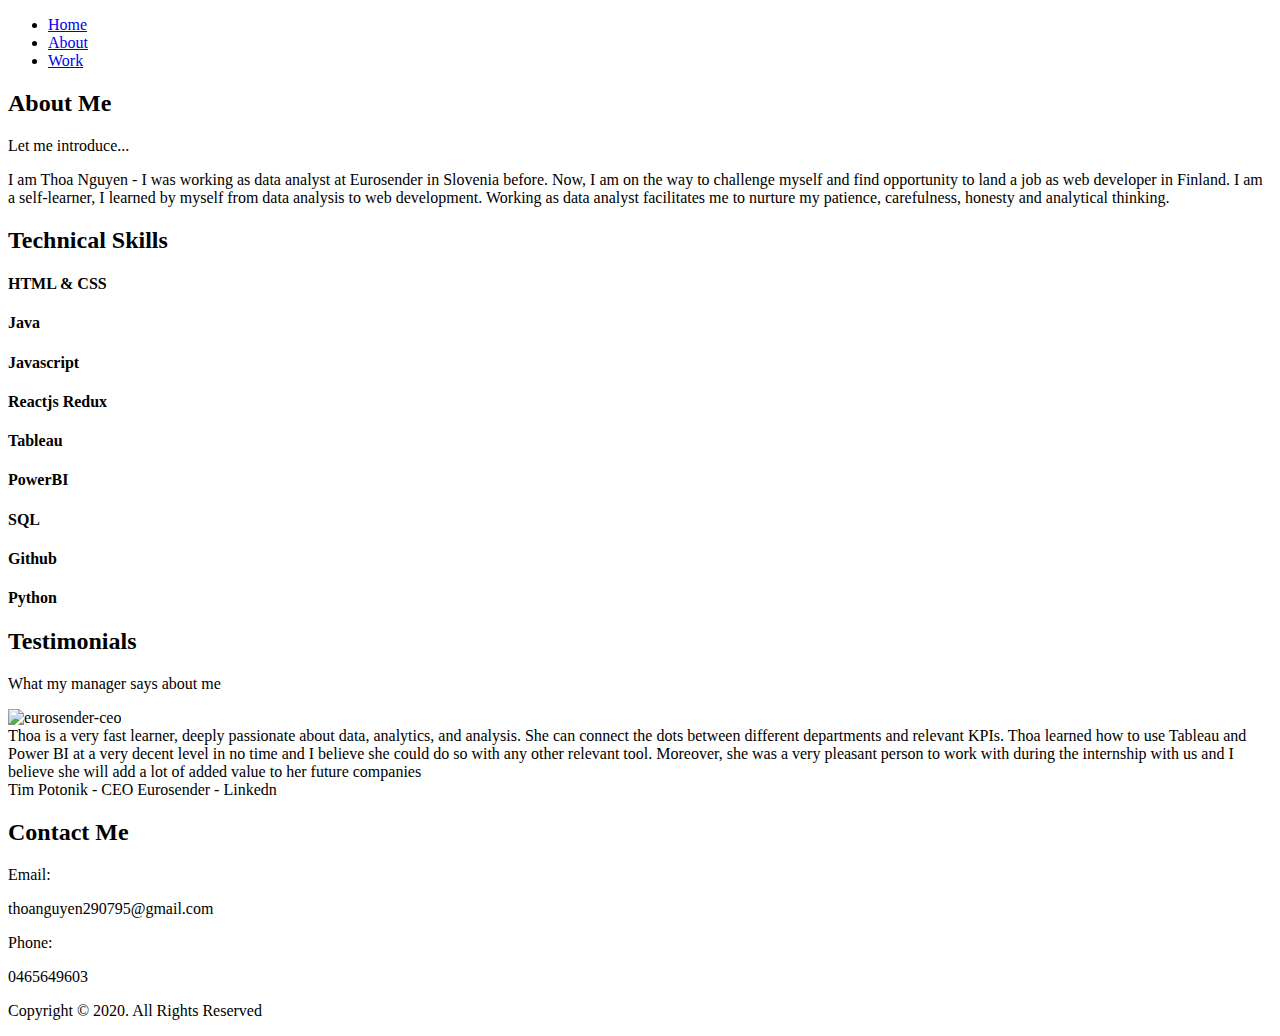
==== about.html @ 1a6d34d0 "edit add files" ====
<!DOCTYPE html>
<html lang="en">
<head>
    <meta charset="UTF-8">
    <meta name="viewport" content="width=device-width, initial-scale=1.0">
    <link rel="stylesheet" href="css/main.css">
    <link rel="stylesheet" href="fontawesome/css/all.css">
    <link rel="stylesheet" href="media.css">
    <link href="https://fonts.googleapis.com/css2?family=Dosis:wght@700&display=swap" rel="stylesheet">
    
    <title>About Me| Front-End | Data Analyst</title>
</head>
<body>
    <header id="header-inner">
        <div class="container">
            <nav id="main-nav">
            <ul>
                <li><a href="index.html">Home</a></li>
                <li><a href="about.html" class="current">About</a></li>
                <li><a href="work.html">Work</a></li>
            
            </ul>
            </nav>
    </div>
    </header>
    <section id="about-a" class="text-center">
<div class="container">
    <h2 class="section-title">About Me</h2>
    <div class="bottom-line"></div>
    <p class="lead">Let me introduce...  </p>
    <div class="about-info">
        <div class="bio bg-light">
            <p>I am Thoa Nguyen - I was working as data analyst at Eurosender in Slovenia before. 
            Now, I am on the way to challenge myself and find opportunity to land a job as web developer in Finland. 
            I am a self-learner, I learned by myself from data analysis to web development. 
            Working as data analyst facilitates me to nurture my patience, carefulness, honesty and analytical thinking. 
        </p>
        </div>  
    </div>
</div>
    </section>
    <section id="about-b" class="bg-dark py-2">
        <div class="container">
            <h2 class="section-title">Technical Skills</h2>
            <div class="bottom-line">
                <h4>HTML & CSS</h4>
                <div class="progress">
                    <div style="width:90%"></div>
                </div>
                <h4>Java</h4>
                <div class="progress">
                    <div style="width:80%"></div>
                </div>
                <h4>Javascript</h4>
                <div class="progress">
                    <div style="width:80%"></div>
                </div>
                <h4>Reactjs Redux</h4>
                <div class="progress">
                    <div style="width:90%"></div>
                </div>              
                <h4>Tableau</h4>
                <div class="progress">
                    <div style="width:95%"></div>
                </div>
                <h4>PowerBI</h4>
                <div class="progress">
                    <div style="width:95%"></div>
                </div>
                <h4>SQL</h4>
                <div class="progress">
                    <div style="width:95%"></div>
                </div>
                <h4>Github</h4>
                <div class="progress">
                    <div style="width:85%"></div>
                </div>
                <h4>Python</h4>
                <div class="progress">
                    <div style="width:70%"></div>
                </div>
                
            </div>
        </div>
    </section>
   <section id="about-d">
       <div class="container">
           <h2 class="section-title">Testimonials</h2>
           <div class="bottom-line"></div>
               <p class="lead text-center">What my manager says about me</p>
               <div class="testimonials">   
                <div class="manager-img">
                    <img src="img/testimonials/tim-potonik.jpg" alt="eurosender-ceo">
                </div>    
                   <div class="manager-feedback">
                    Thoa is a very fast learner, deeply passionate about data, analytics, and analysis. She can
connect the dots between different departments and relevant KPIs. Thoa learned how to use
Tableau and Power BI at a very decent level in no time and I believe she could do so with any
other relevant tool. Moreover, she was a very pleasant person to work with during the
internship with us and I believe she will add a lot of added value to her future companies<br>
                    <span>Tim Potonik - CEO Eurosender - Linkedn</span>
                   </div>
                  
               </div>
           
       </div>
   </section>
   <section id="contact-a" class="text-center">
    <div class="container">
        <h2 class="section-title">Contact Me</h2>          
    <div class="contact">
        <div class="contact-list">
          <div class="contact-label">
             <p> Email:</p>
          </div>
          <div class="contact-info">
              <p>thoanguyen290795@gmail.com</p>
          </div>
        </div>
        <div class="contact-list">
          <div class="contact-label">
             <p>Phone:</p>
          </div>
          <div class="contact-info">
             <p>0465649603</p> 
          </div>
        </div>
    </div>
</div>
</section>
   <footer id="main-footer">
    <div class="footer-content container">
        <p>Copyright &copy; 2020. All Rights Reserved</p>
        <div class="social">
            <a href="https://github.com/thoanguyen290795" target="_blank"><i class="fab fa-github"></i></a>  
            <a href="https://www.linkedin.com/in/thoa-nguyen-933012197/" target="_blank"><i class="fab fa-linkedin"></i></a>  
        </div>
    </div>
   </footer>
</body>
</html>
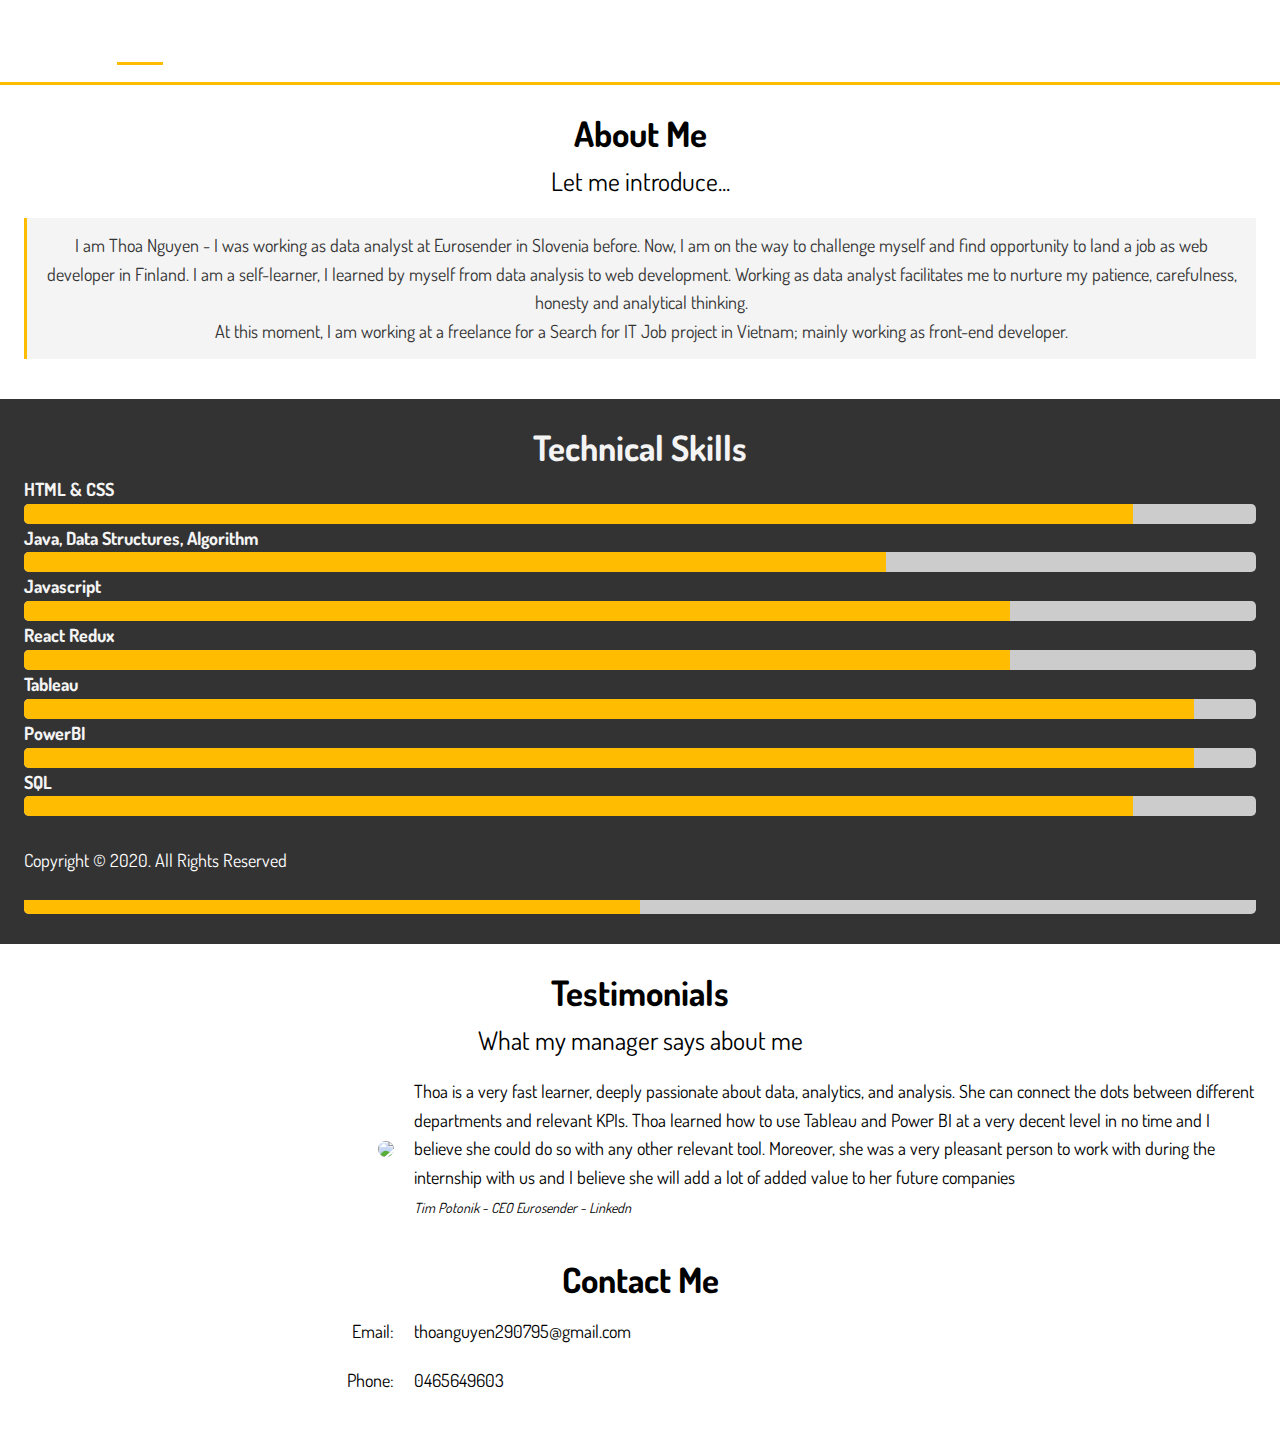
==== commit fb6180b0: "add backend skill and project" ====
--- a/about.html
+++ b/about.html
@@ -35,6 +35,9 @@
             I am a self-learner, I learned by myself from data analysis to web development. 
             Working as data analyst facilitates me to nurture my patience, carefulness, honesty and analytical thinking. 
         </p>
+        <p>
+            At this moment, I am working at a freelance for a Search for IT Job project in Vietnam; mainly working as front-end developer. 
+        </p>
         </div>  
     </div>
 </div>
@@ -47,17 +50,17 @@
                 <div class="progress">
                     <div style="width:90%"></div>
                 </div>
-                <h4>Java</h4>
+                <h4>Java, Data Structures, Algorithm</h4>
                 <div class="progress">
-                    <div style="width:80%"></div>
+                    <div style="width:70%"></div>
                 </div>
                 <h4>Javascript</h4>
                 <div class="progress">
                     <div style="width:80%"></div>
                 </div>
-                <h4>Reactjs Redux</h4>
+                <h4>React Redux</h4>
                 <div class="progress">
-                    <div style="width:90%"></div>
+                    <div style="width:80%"></div>
                 </div>              
                 <h4>Tableau</h4>
                 <div class="progress">
@@ -69,15 +72,15 @@
                 </div>
                 <h4>SQL</h4>
                 <div class="progress">
-                    <div style="width:95%"></div>
+                    <div style="width:90%"></div>
                 </div>
                 <h4>Github</h4>
                 <div class="progress">
-                    <div style="width:85%"></div>
+                    <div style="width:70%"></div>
                 </div>
-                <h4>Python</h4>
+                <h4>Nodejs</h4>
                 <div class="progress">
-                    <div style="width:70%"></div>
+                    <div style="width:50%"></div>
                 </div>
                 
             </div>
--- a/css/main.css
+++ b/css/main.css
@@ -0,0 +1,480 @@
+:root{
+    --website-width: 1280px;
+    --main-color:  #ffbc00;
+    --light-color:#f4f4f4;
+    --medium-color:#ccc;
+    --dark-color:#333;
+    
+    
+}
+/*General Styles*/
+*{
+    margin: 0;
+    padding: 0;
+    box-sizing: border-box;
+}
+body{
+    background-color: white;
+    font-family: 'Dosis', sans-serif;
+    line-height: 1.6;
+    font-size: 18px;
+    /* background-color: white; */
+}
+a{
+    text-decoration: none;
+    color: var(--medium-color);
+}
+ul{
+    list-style: none;
+}
+h2.h3,h4{
+    text-transform: capitalize;
+}
+h2{
+    text-align: center;
+    font-size:35px;
+}
+img{
+    width:100%;
+}
+.container {
+	max-width:var(--website-width);
+    margin: 0 auto;
+    padding: 0 1.5rem;
+    overflow: hidden;
+}
+/*Logo*/
+#logo{
+    width: 70px;
+    height:70px;
+    color:white; 
+    text-transform: capitalize;
+}
+
+
+
+/*Header*/
+#header-home{
+     background-image: url('../img/northen-light.jpg'); 
+     background-repeat: no-repeat;
+     background-position: center;
+     background-size: cover;
+    height: 100vh;
+    width: 100%;  
+    color: white;
+    position: relative;
+
+}
+.header-content{
+    text-align: center;
+    position: absolute;
+    top:50%;
+    left:50%;
+    transform: translate(-50%,-50%);
+
+}
+.header-content h1{
+    text-align: center;
+    font-size: 4rem;
+    line-height: 1.2;
+}
+#header-inner{
+    background-image: url('../img/northen-light.jpg'); 
+    background-repeat: no-repeat;
+    background-size: cover;
+    /* background-position: center; */
+    border-bottom: 3px solid var(--main-color)
+
+}
+/*Main Nav*/
+#main-nav{
+    display:flex;
+    justify-content: space-between;
+    padding-top: 20px;
+    padding-bottom: 20px;
+}
+#main-nav ul{
+    display: flex;
+}
+#main-nav ul li{
+    padding: 5px 1rem;
+
+}
+#main-nav ul a{
+    text-decoration: none;
+    color: white;
+    font-size: 20px;
+    border-bottom: 3px transparent solid;
+    padding-bottom:0.5rem;
+    transition: border-color 0.5s;
+}
+#main-nav ul a:hover{
+    border-color: var(--medium-color);
+}
+#main-nav ul a.current{
+    border-color: var(--main-color);
+}
+/*Button*/
+.btn{
+    display: inline-block;
+    padding:0.8rem 2rem;
+    transition: all 0.5s;
+    border:none; 
+    cursor: pointer;
+}
+.btn.btn-light{
+    color:#333;
+    background-color: var(--light-color);
+}
+.btn.btn-dark{
+    color: white;
+    background-color: var(--dark-color);
+}
+button[class^='btn btn-']:hover,
+a[class^='btn btn-']:hover,
+input[class^='btn btn-']:hover{
+    background-color: var(--main-color);
+}
+.lead{
+    font-size: 1.6rem;
+    margin-bottom: 1rem;
+}
+.text-center{
+    text-align: center;
+}
+/*Padding*/
+/*Home Section*/
+/*Home Section A*/
+#home-a{
+    padding-top:20px;
+    padding-bottom: 20px;
+}
+
+#home-a .specials{
+margin-top: 2rem;
+display: grid;
+grid-row: 1rem;
+grid-template-columns: repeat(4,1fr);
+    
+}
+#home-a .specials .fas{
+    color:var(--main-color); 
+    padding-bottom: 0.4rem;
+}
+/*Home Section B*/
+#home-b{
+    padding-top:30px;
+    padding-bottom: 60px;
+    margin-bottom: 30px;
+}
+#home-b .stats{
+    display: grid;
+    grid-template-columns: repeat(4,1fr);
+}
+#home-b .stats li{
+    line-height: 2;   
+}
+#home-b .stats li .stats-title{
+    font-size: 1.5rem;
+}
+#home-b .stats li .stats-number{
+    font-size: 2rem;
+    font-weight: bold;
+}
+#home-b .stats div{
+    padding:3rem 0; 
+}
+#home-b .stats div:nth-child(odd){
+    background-color: var(--light-color);
+}
+#home-b .stats div:nth-child(even){
+    background-color: var(--medium-color);
+}
+/*About*/
+/*Background*/
+.bg-main{
+    background-color: var(--main-color);
+    color:var(--main-color)
+}
+.bg-dark{
+    background-color: var(--dark-color);
+    color:var(--light-color)
+}
+.bg-light{
+    background-color: var(--light-color);
+    color:var(--dark-color)
+}
+.bg-medium{
+    background-color: var(--medium-color);
+    color:var(--medium-color)
+}
+#about-a{
+    padding-top:20px;
+    padding-bottom:40px;
+}
+#about-a .about-info{
+    display: grid;
+}
+#about-a .about-info .bio{
+    grid-area: bio;
+    border-left: 3px solid var(--main-color);
+    padding:0.8rem;
+    font-size: 18px;
+}
+#contact-a{
+    padding-top: 20px;
+    padding-bottom: 20px;
+}
+/*Testimonials*/
+.testimonials{
+    font-size: 0;
+    box-sizing: border-box;
+}
+.testimonials .manager-feedback{
+    display: inline-block;
+    width: 70%;
+    vertical-align: middle;
+    font-size: 18px;
+    padding-left: 20px;
+}
+.testimonials .manager-feedback span{
+    font-size: 14px;
+    font-weight: light;
+    font-style: italic;
+}
+
+.testimonials .manager-img{
+    display: inline-block;
+    width: 30%;
+    vertical-align: middle;
+    /* background-color: brown; */
+    text-align: right;
+    /* padding-right: 20px; */
+}
+.testimonials .manager-img img{
+    width: 100px;
+    height: 100px;
+    border-radius: 50%;
+}
+/*Section Progress*/
+#about-b{
+    padding-top:20px;
+    padding-bottom: 30px;
+}
+#about-b .progress{
+    overflow: hidden;
+    height:20px;
+    background-color:var(--medium-color) ;
+    border-radius: 0.3rem;
+}
+#about-b .progress div{
+    height:100%;
+    color:white;
+    text-align: center;
+    background-color: var(--main-color);
+}
+#about-d{
+    padding-top:20px;
+    padding-bottom:10px;
+}
+/*WORK*/
+
+#work-a{
+    padding:50px 0;
+    margin: 30px 0;
+}
+
+.items{
+    display: grid;
+    grid-template-columns: repeat(3,1fr);
+    box-shadow: 0 5px 10px 0 rgba(0, 0, 0, 0.3)
+}
+.item{
+    border: 1px solid #ffbc00;
+}
+/*Porfolio Menu*/
+.porfolio-menu{
+    padding-bottom: 20px;
+    padding-top: 0; 
+}
+.porfolio-menu ul li{
+    display: inline-block;
+    margin:0;
+    list-style: none;
+    padding: 10px 15px;
+    border: 1px solid tomato;
+    cursor: pointer;
+    /* transition: all 0.3s ease; */
+    margin-left: 25px;
+}
+
+.porfolio-menu ul li:hover{
+    background-color: var(--main-color);
+    cursor: pointer;
+}
+li.active{
+    background-color: var(--main-color);
+}
+.items{
+    padding:10px 0;
+}
+.item{
+    margin-bottom: 20px;
+    padding:20px 30px;
+}
+.item-text-title {
+    font-size: 20px; 
+    margin-bottom: 10px;
+}
+.item-text-title a{
+    color: #ffbc00; 
+    transition: all 0.4s ease;
+
+
+}
+
+
+
+/*Contact*/
+.contact{
+    padding-top:10px;
+    padding-bottom: 10px;
+}
+.contact-list{
+    font-size: 0;
+    margin-bottom: 20px;
+}
+.contact-label{
+    font-size: 18px;
+    display: inline-block;
+    vertical-align: middle;
+    width: 30%;
+    text-align: right;
+
+}
+.contact-info{
+    font-size: 18px;
+    display: inline-block;
+    vertical-align: middle;
+    width: 70%;
+    text-align: start;
+    padding-left: 20px;
+}
+/*Footer*/
+
+#main-footer{
+    background-color: var(--dark-color);
+    color:white;
+    height:5rem;
+    position: fixed;
+    bottom: 0; 
+    left: 0;
+    right: 0; 
+    /* margin-top: 50px; */
+}
+button.jm-item-button:focus {outline:0;}
+.jm-item-button {
+    background: rgba(234, 135, 8, 0.9);
+    text-transform: uppercase;
+    color: #ffffff;
+    font-size: 14px !important;
+    letter-spacing: 2px;
+    padding: 5px;
+    margin: 5px auto;  
+    transition: all 0.2s ease-in 0s;
+    text-decoration: none !important;
+    display: block;
+    border: none;
+
+}
+.jm-item-button:hover{
+    background-color: #FFA899;
+    color: white; 
+}
+/* .modal-dialog {
+    position: relative;
+    width: auto;
+    margin: .5rem;
+    pointer-events: none;
+    top: 30px;
+    right: 0;
+    bottom: 0;
+    left: 0;
+    z-index: 1050;
+    padding: 10px 20px;
+    background-color: white;
+} */
+/* .modal.in .modal-dialog {
+    background-color: #fff;
+} */
+.bg-purple {
+    background-color: #8884fffd !important;
+}
+.text-purple {
+    color: #8884fffd;
+}
+div#skill, div#desc_content h4 {
+   
+    text-transform: capitalize;
+}
+#main-footer .footer-content{
+    display: flex;
+    justify-content: space-between;
+    height:5rem;
+    align-items: center;
+}
+.footer-content .social a {
+    color: white;
+}
+.footer-content .social .fab{
+margin-right: 1rem;
+border-radius: 50%;
+height:20px;
+width: 20px;
+line-height: 20px;
+text-align: center;
+padding:0.5
+}
+.footer-content .social .fab:hover{
+    background-color: var(--main-color);
+}
+
+
+/* .layout-ib{
+	font-size:0
+}
+.layout-ib> * {
+font-size: 14px;
+display:inline-block;
+vertical-align: middle;
+}
+.layout-ib.va-t> *{
+	vertical-align: top;
+}
+.layout-ib.va-b> *{
+	vertical-align: bottom;
+}
+.row{
+	font-size:0;
+	margin-right: -15px;
+	margin-left: -15px;
+}
+.row > [class*="col-"]{ 
+	display: inline-block;
+	font-size:14px; 
+	padding-right: 15px;
+	padding-left:15px;
+	vertical-align:top
+}
+.row.va-m > [class*="col-"]{
+	vertical-align:middle
+}
+.row.va-t > [class*="col-"]{
+	vertical-align:top
+}
+.row > .col-9{
+	width:75%;
+}
+.row > .col-3{
+	width:25%;	
+} */--- a/media.css
+++ b/media.css
@@ -0,0 +1,96 @@
+:root{
+    --website-width: 1280px;
+    --main-color:  #ffbc00;
+    --light-color:#f4f4f4;
+    --medium-color:#ccc;
+    --dark-color:#333;
+    
+    
+}
+/*Tablets and Smaller*/
+@media(max-width:800px){
+    #header-home{
+height:30rem;
+    }
+    .header-content{
+padding-top: 5rem;
+    }
+}
+/*Smartphones*/
+@media(max-width:500px){
+    #main-nav{
+        flex-direction: column;
+        align-items: center;
+    }
+    #main-nav li{
+        padding:1rem;
+    }
+    #header-home{
+        height:10rem;
+        border-bottom: 2px solid var(--main-color);
+
+    }
+    #header-home .header-content{
+        display: none;
+    }
+    #header-inner{
+        height:10rem;
+    }
+    #home-a .specials,
+    #home-b .stats,
+    #home-c .process,
+    .items{
+grid-template-columns: 1fr;
+    }
+    #about-d .testimonials .manager-img,
+    #about-d .testimonials .manager-feedback{
+        display: block;
+        width: 100%;
+
+    }
+    #about-d .testimonials .manager-img{
+        text-align:center;
+        margin-bottom: 10px;
+    }
+    #home-a .specials div{
+        border-bottom: 1px var(--light-color) solid;
+        padding-bottom: 1rem;
+    }
+    #home-a .specials div:last-child{
+        border:none;
+        padding-bottom: 0;
+    }
+    #home-b .stats div{
+        padding: 2rem 0 1rem 0;
+    }
+    #about-a .about-info{
+    grid-template-areas:  'bioimage' 'bio';
+    }
+    .porfolio-menu ul{
+        padding: 10px;
+    }
+    .porfolio-menu ul li{
+        display: block;
+    }
+    
+}
+/*Landscape*/
+@media (max-height:330px){
+    #header-home .header-content{
+        padding-top: 3rem;
+    }
+}
+/*modal*/
+@media (min-width: 576px){
+    .modal-dialog {
+        min-width: 700px;
+        margin: 1.75rem auto;
+    }
+}
+@media (min-width: 768px){
+    .modal-dialog {
+        min-width: 700px;
+        margin: 30px auto;
+    }
+}
+
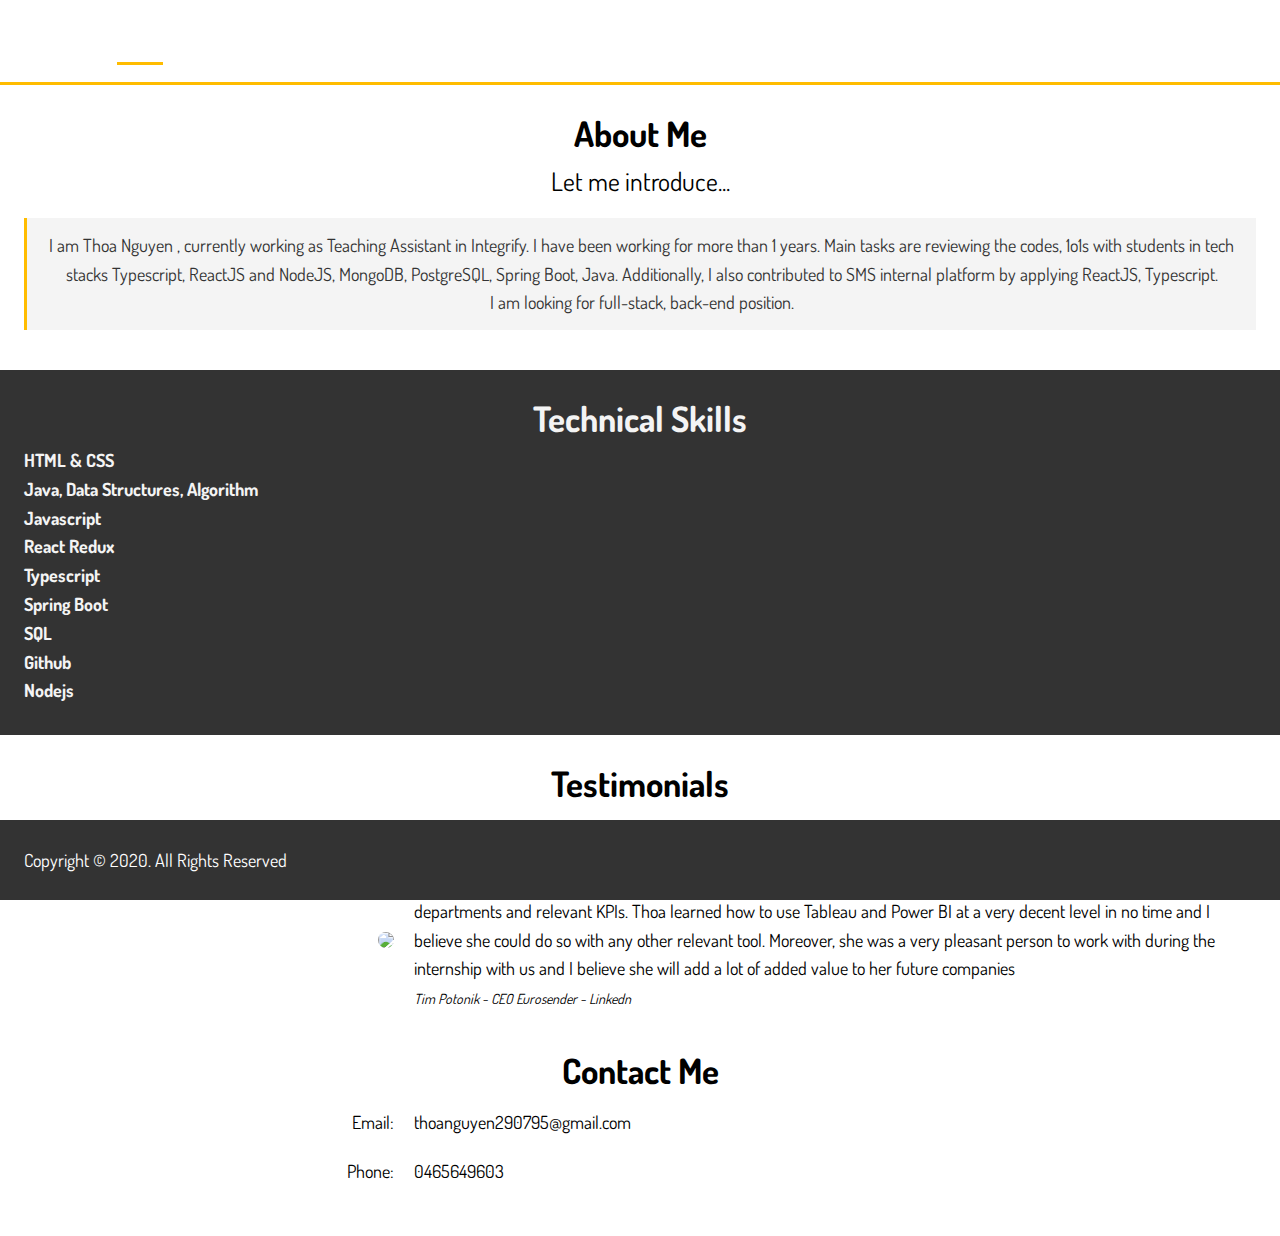
==== commit 5f178e7a: "CV update" ====
--- a/about.html
+++ b/about.html
@@ -8,7 +8,7 @@
     <link rel="stylesheet" href="media.css">
     <link href="https://fonts.googleapis.com/css2?family=Dosis:wght@700&display=swap" rel="stylesheet">
     
-    <title>About Me| Front-End | Data Analyst</title>
+    <title>About Me| Full-stack | Data Analyst</title>
 </head>
 <body>
     <header id="header-inner">
@@ -30,13 +30,10 @@
     <p class="lead">Let me introduce...  </p>
     <div class="about-info">
         <div class="bio bg-light">
-            <p>I am Thoa Nguyen - I was working as data analyst at Eurosender in Slovenia before. 
-            Now, I am on the way to challenge myself and find opportunity to land a job as web developer in Finland. 
-            I am a self-learner, I learned by myself from data analysis to web development. 
-            Working as data analyst facilitates me to nurture my patience, carefulness, honesty and analytical thinking. 
+            <p>I am Thoa Nguyen , currently working as Teaching Assistant in Integrify. I have been working for more than 1 years. Main tasks are reviewing the codes, 1o1s with students in tech stacks Typescript, ReactJS and NodeJS, MongoDB, PostgreSQL, Spring Boot, Java. Additionally, I also contributed to SMS internal platform by applying ReactJS, Typescript.
         </p>
         <p>
-            At this moment, I am working at a freelance for a Search for IT Job project in Vietnam; mainly working as front-end developer. 
+            I am looking for full-stack, back-end position. 
         </p>
         </div>  
     </div>
@@ -47,42 +44,22 @@
             <h2 class="section-title">Technical Skills</h2>
             <div class="bottom-line">
                 <h4>HTML & CSS</h4>
-                <div class="progress">
-                    <div style="width:90%"></div>
-                </div>
+            
                 <h4>Java, Data Structures, Algorithm</h4>
-                <div class="progress">
-                    <div style="width:70%"></div>
-                </div>
+              
                 <h4>Javascript</h4>
-                <div class="progress">
-                    <div style="width:80%"></div>
-                </div>
+             
                 <h4>React Redux</h4>
-                <div class="progress">
-                    <div style="width:80%"></div>
-                </div>              
-                <h4>Tableau</h4>
-                <div class="progress">
-                    <div style="width:95%"></div>
-                </div>
-                <h4>PowerBI</h4>
-                <div class="progress">
-                    <div style="width:95%"></div>
-                </div>
+                         
+                <h4>Typescript</h4>
+                
+                <h4>Spring Boot</h4>
+              
                 <h4>SQL</h4>
-                <div class="progress">
-                    <div style="width:90%"></div>
-                </div>
+            
                 <h4>Github</h4>
-                <div class="progress">
-                    <div style="width:70%"></div>
-                </div>
+     
                 <h4>Nodejs</h4>
-                <div class="progress">
-                    <div style="width:50%"></div>
-                </div>
-                
             </div>
         </div>
     </section>
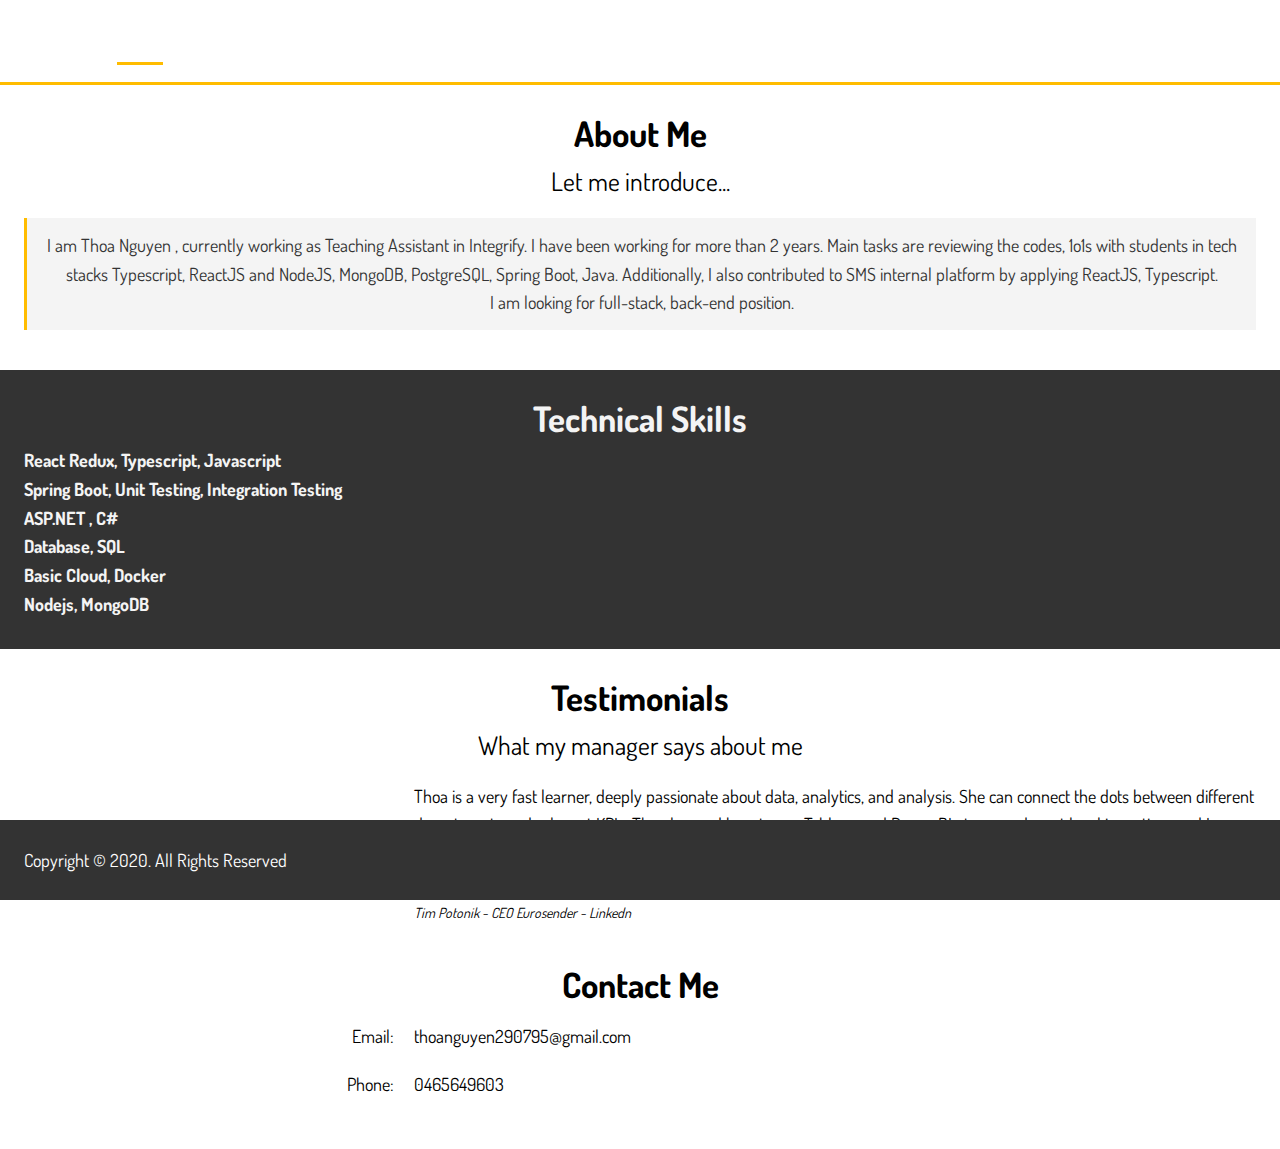
==== commit 3a3f3f0c: "update portfolio about part" ====
--- a/about.html
+++ b/about.html
@@ -30,7 +30,7 @@
     <p class="lead">Let me introduce...  </p>
     <div class="about-info">
         <div class="bio bg-light">
-            <p>I am Thoa Nguyen , currently working as Teaching Assistant in Integrify. I have been working for more than 1 years. Main tasks are reviewing the codes, 1o1s with students in tech stacks Typescript, ReactJS and NodeJS, MongoDB, PostgreSQL, Spring Boot, Java. Additionally, I also contributed to SMS internal platform by applying ReactJS, Typescript.
+            <p>I am Thoa Nguyen , currently working as Teaching Assistant in Integrify. I have been working for more than 2 years. Main tasks are reviewing the codes, 1o1s with students in tech stacks Typescript, ReactJS and NodeJS, MongoDB, PostgreSQL, Spring Boot, Java. Additionally, I also contributed to SMS internal platform by applying ReactJS, Typescript.
         </p>
         <p>
             I am looking for full-stack, back-end position. 
@@ -43,23 +43,12 @@
         <div class="container">
             <h2 class="section-title">Technical Skills</h2>
             <div class="bottom-line">
-                <h4>HTML & CSS</h4>
-            
-                <h4>Java, Data Structures, Algorithm</h4>
-              
-                <h4>Javascript</h4>
-             
-                <h4>React Redux</h4>
-                         
-                <h4>Typescript</h4>
-                
-                <h4>Spring Boot</h4>
-              
-                <h4>SQL</h4>
-            
-                <h4>Github</h4>
-     
-                <h4>Nodejs</h4>
+                <h4>React Redux, Typescript, Javascript</h4>
+                <h4>Spring Boot, Unit Testing, Integration Testing</h4>
+                <h4>ASP.NET , C# </h4>              
+                <h4>Database, SQL</h4>           
+                <h4>Basic Cloud, Docker</h4>    
+                <h4>Nodejs, MongoDB</h4>
             </div>
         </div>
     </section>
